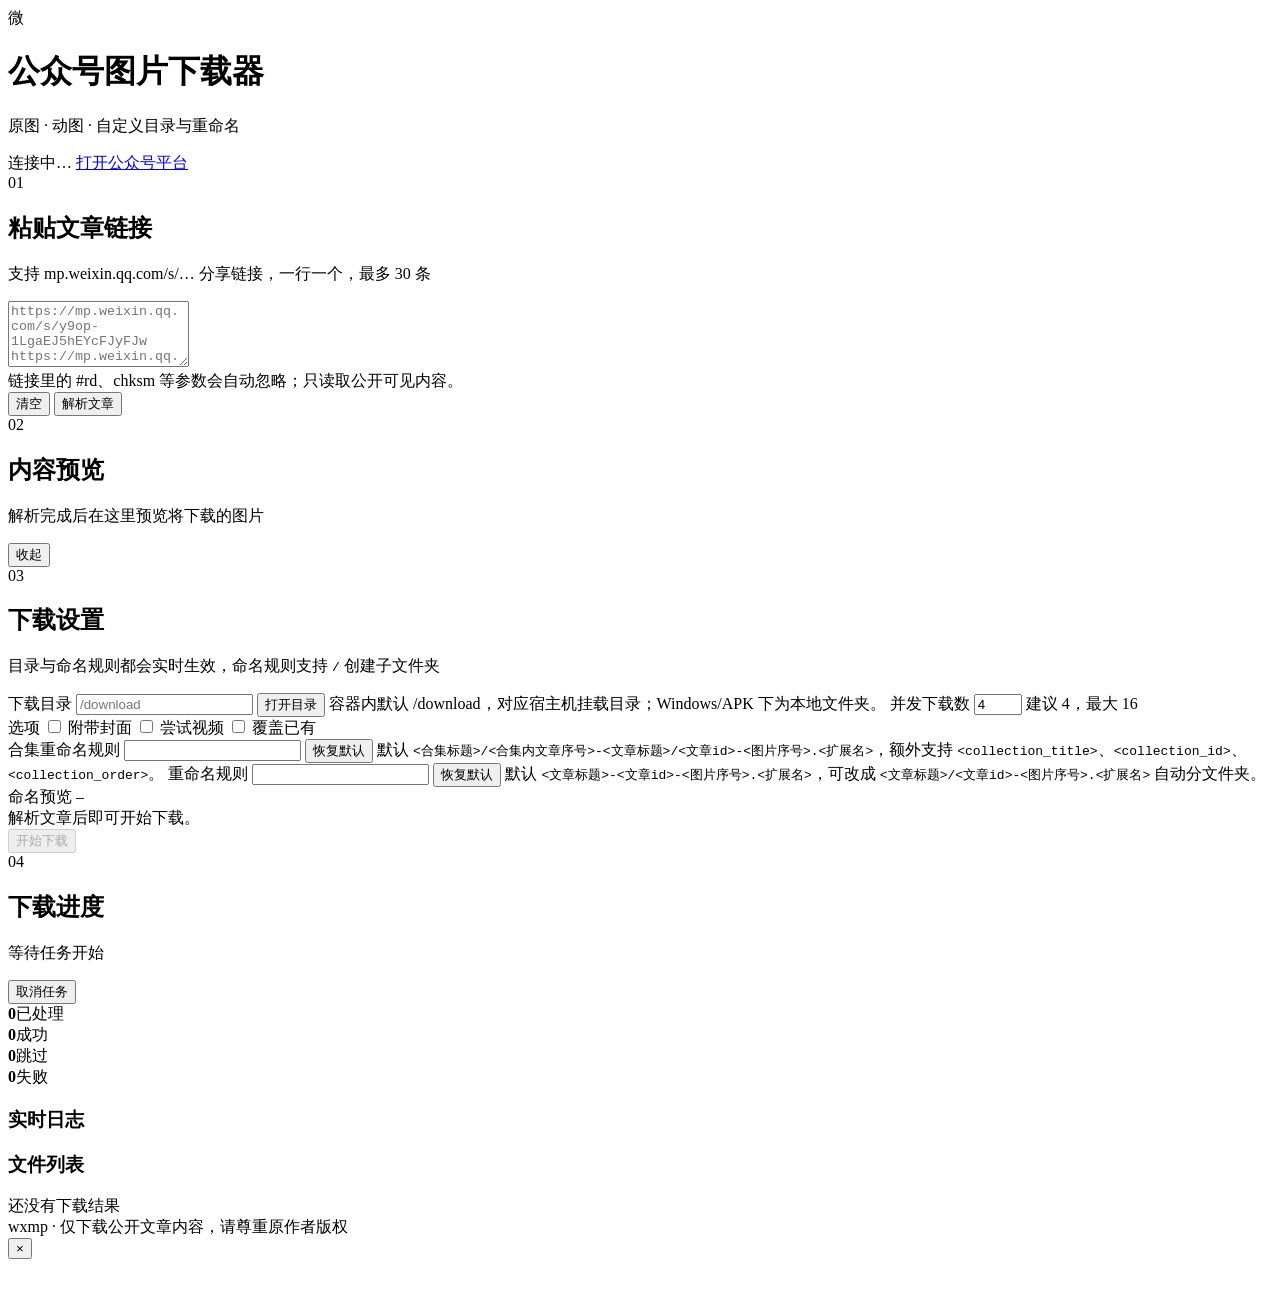
==== internal/webui/static/index.html @ d9175763 "Initial commit (force upload)" ====
<!doctype html>
<html lang="zh-CN">
<head>
<meta charset="utf-8">
<meta name="viewport" content="width=device-width, initial-scale=1">
<meta name="color-scheme" content="light">
<title>微信公众号图片下载器 · wxmp</title>
<link rel="stylesheet" href="/static/style.css">
</head>
<body>
<div class="ambient" aria-hidden="true"><i></i><i></i><i></i></div>

<header class="topbar">
  <div class="brand">
    <div class="logo" aria-hidden="true">微</div>
    <div class="brand-text">
      <h1>公众号图片下载器</h1>
      <p>原图 · 动图 · 自定义目录与重命名</p>
    </div>
  </div>
  <div class="top-actions">
    <span class="pill" id="serverState"><i class="dot"></i><span>连接中…</span></span>
    <a class="link" href="https://mp.weixin.qq.com/" target="_blank" rel="noopener noreferrer">打开公众号平台</a>
  </div>
</header>

<main class="wrap">
  <section class="card" id="cardInput">
    <div class="card-head">
      <span class="step">01</span>
      <div>
        <h2>粘贴文章链接</h2>
        <p>支持 mp.weixin.qq.com/s/… 分享链接，一行一个，最多 30 条</p>
      </div>
    </div>
    <textarea id="urls" rows="4" spellcheck="false" placeholder="https://mp.weixin.qq.com/s/y9op-1LgaEJ5hEYcFJyFJw&#10;https://mp.weixin.qq.com/s/xxxxxxxx"></textarea>
    <div class="row between wrap-row">
      <div class="hint">链接里的 #rd、chksm 等参数会自动忽略；只读取公开可见内容。</div>
      <div class="row gap">
        <button class="btn ghost" id="btnClear" type="button">清空</button>
        <button class="btn primary" id="btnParse" type="button">解析文章</button>
      </div>
    </div>
    <div class="alert hidden" id="parseError"></div>
  </section>

  <section class="card hidden" id="cardPreview">
    <div class="card-head">
      <span class="step">02</span>
      <div class="head-flex">
        <div>
          <h2>内容预览</h2>
          <p id="previewSummary">解析完成后在这里预览将下载的图片</p>
        </div>
        <button class="btn tiny ghost" id="btnCollapsePreview" type="button">收起</button>
      </div>
    </div>
    <div id="articles" class="articles"></div>
    <div id="collections" class="collections hidden"></div>
  </section>

  <section class="card" id="cardSettings">
    <div class="card-head">
      <span class="step">03</span>
      <div>
        <h2>下载设置</h2>
        <p>目录与命名规则都会实时生效，命名规则支持 <code>/</code> 创建子文件夹</p>
      </div>
    </div>

    <div class="form-grid">
      <label class="field span-2">
        <span class="label">下载目录</span>
        <span class="input-row">
          <input id="outDir" type="text" spellcheck="false" autocomplete="off" placeholder="/download">
          <button class="btn tiny ghost" id="btnOpenDir" type="button">打开目录</button>
        </span>
        <span class="sub">容器内默认 /download，对应宿主机挂载目录；Windows/APK 下为本地文件夹。</span>
      </label>

      <label class="field">
        <span class="label">并发下载数</span>
        <input id="jobs" type="number" min="1" max="16" step="1" value="4">
        <span class="sub">建议 4，最大 16</span>
      </label>

      <div class="field">
        <span class="label">选项</span>
        <span class="checks">
          <label class="check"><input type="checkbox" id="optCover"> 附带封面</label>
          <label class="check"><input type="checkbox" id="optVideo"> 尝试视频</label>
          <label class="check"><input type="checkbox" id="optForce"> 覆盖已有</label>
        </span>
      </div>

      <label class="field span-2">
        <span class="label">合集重命名规则</span>
        <span class="input-row">
          <input id="collectionTpl" type="text" spellcheck="false" autocomplete="off">
          <button class="btn tiny ghost" id="btnResetCollection" type="button">恢复默认</button>
        </span>
        <span class="sub">默认 <code>&lt;合集标题&gt;/&lt;合集内文章序号&gt;-&lt;文章标题&gt;/&lt;文章id&gt;-&lt;图片序号&gt;.&lt;扩展名&gt;</code>，额外支持 <code>&lt;collection_title&gt;</code>、<code>&lt;collection_id&gt;</code>、<code>&lt;collection_order&gt;</code>。</span>
      </label>

      <label class="field span-2">
        <span class="label">重命名规则</span>
        <span class="input-row">
          <input id="nameTpl" type="text" spellcheck="false" autocomplete="off">
          <button class="btn tiny ghost" id="btnResetName" type="button">恢复默认</button>
        </span>
        <span class="sub">默认 <code>&lt;文章标题&gt;-&lt;文章id&gt;-&lt;图片序号&gt;.&lt;扩展名&gt;</code>，可改成 <code>&lt;文章标题&gt;/&lt;文章id&gt;-&lt;图片序号&gt;.&lt;扩展名&gt;</code> 自动分文件夹。</span>
      </label>
    </div>

    <div class="tokens" id="tokens"></div>
    <div class="name-preview" id="namePreview">
      <span class="label">命名预览</span>
      <code id="nameSample">—</code>
      <span class="sub" id="nameMore"></span>
    </div>

    <div class="row between wrap-row start-actions">
      <div class="hint" id="downloadHint">解析文章后即可开始下载。</div>
      <button class="btn primary large" id="btnDownload" type="button" disabled>开始下载</button>
    </div>
    <div class="alert hidden" id="downloadError"></div>
  </section>

  <section class="card hidden" id="cardProgress">
    <div class="card-head">
      <span class="step">04</span>
      <div class="head-flex">
        <div>
          <h2>下载进度</h2>
          <p id="jobMeta">等待任务开始</p>
        </div>
        <button class="btn tiny danger hidden" id="btnCancel" type="button">取消任务</button>
      </div>
    </div>

    <div class="progress"><div class="bar" id="bar"></div></div>
    <div class="stats" id="stats">
      <div class="stat"><b id="statDone">0</b><span>已处理</span></div>
      <div class="stat"><b id="statOk">0</b><span>成功</span></div>
      <div class="stat"><b id="statSkip">0</b><span>跳过</span></div>
      <div class="stat"><b id="statFail">0</b><span>失败</span></div>
    </div>

    <div class="job-cols">
      <div class="job-col">
        <h3>实时日志</h3>
        <pre class="logs" id="logs"></pre>
      </div>
      <div class="job-col">
        <h3>文件列表</h3>
        <div class="results" id="results"><div class="empty">还没有下载结果</div></div>
      </div>
    </div>
  </section>
</main>

<footer class="foot">
  <span>wxmp · 仅下载公开文章内容，请尊重原作者版权</span>
  <span id="footVer"></span>
</footer>

<div class="lightbox hidden" id="lightbox" role="dialog" aria-modal="true" aria-label="图片预览">
  <button class="lb-close" id="lbClose" type="button" aria-label="关闭">×</button>
  <figure>
    <img id="lbImg" alt="">
    <figcaption id="lbCap"></figcaption>
  </figure>
</div>

<div class="toast" id="toast" role="status" aria-live="polite"></div>

<script src="/static/app.js" defer></script>
</body>
</html>
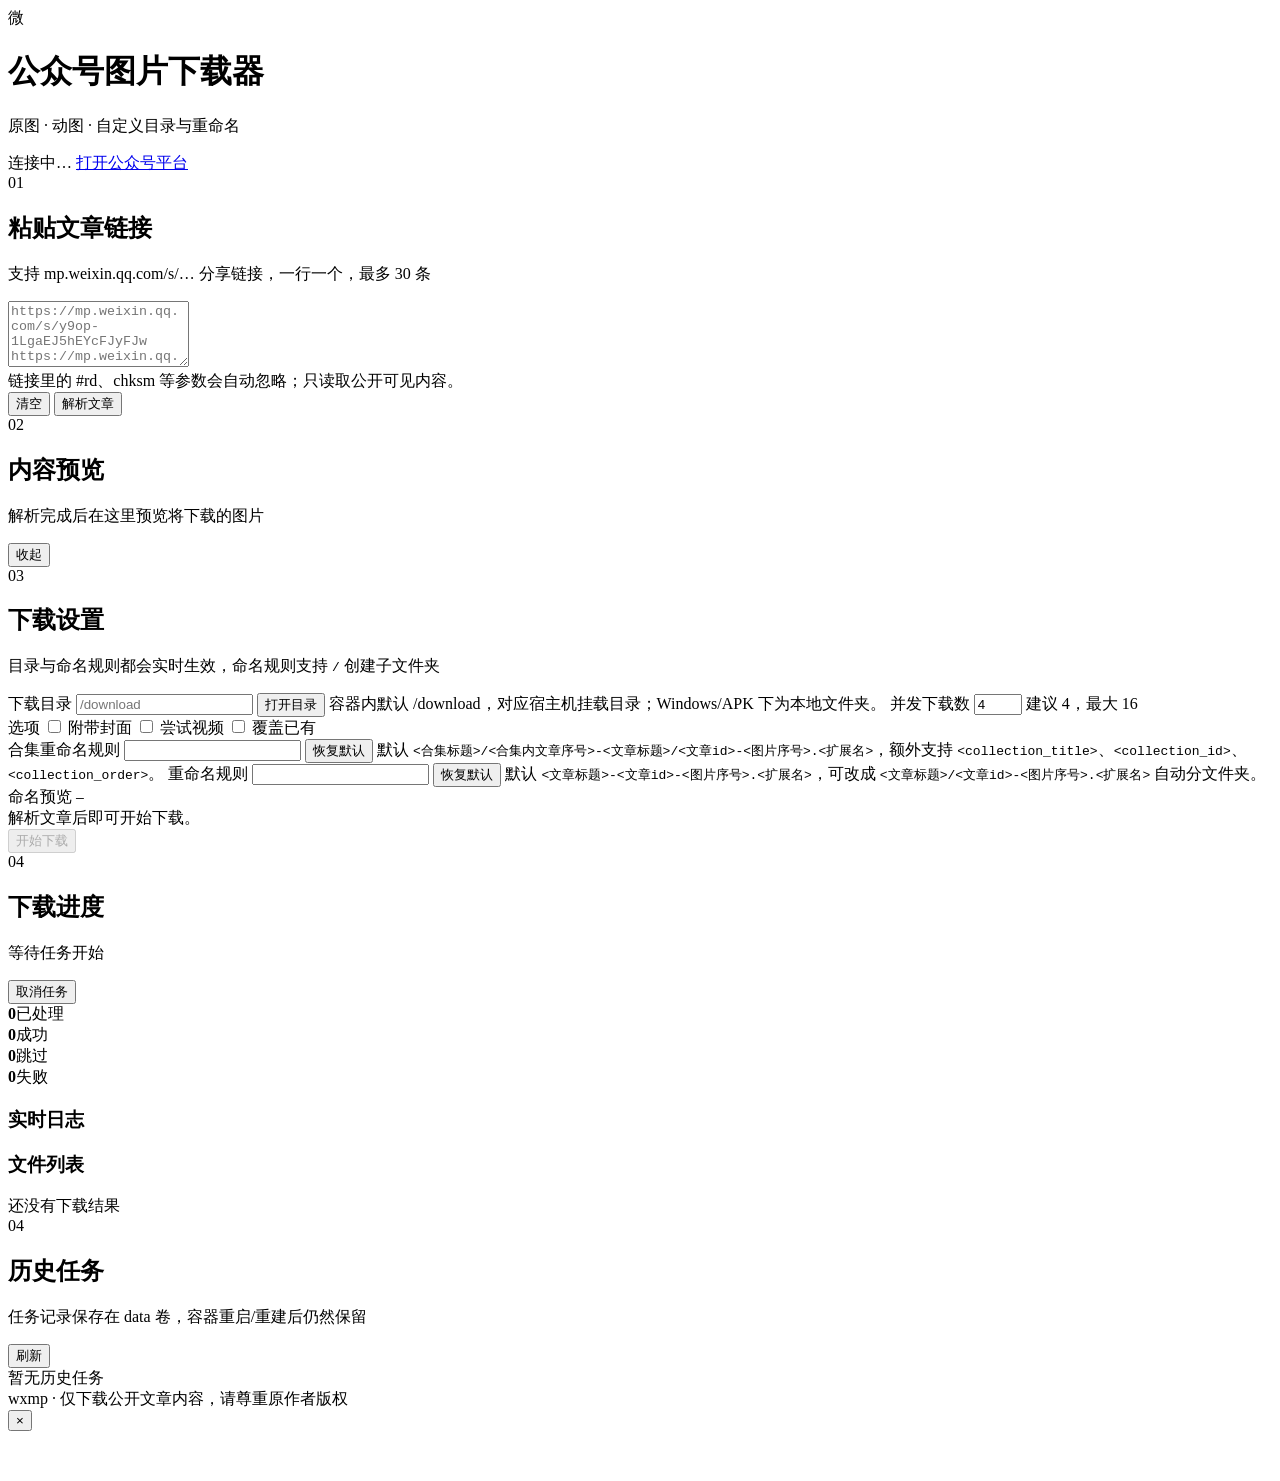
==== commit 48ab1a1c: "Sync to Gitea 2026-10-31" ====
--- a/internal/webui/static/index.html
+++ b/internal/webui/static/index.html
@@ -157,6 +157,21 @@
       </div>
     </div>
   </section>
+
+  <section class="card" id="cardHistory">
+    <div class="card-head">
+      <span class="step">04</span>
+      <div class="head-flex">
+        <div>
+          <h2>历史任务</h2>
+          <p>任务记录保存在 data 卷，容器重启/重建后仍然保留</p>
+        </div>
+        <button class="btn tiny ghost" id="btnHistoryReload" type="button">刷新</button>
+      </div>
+    </div>
+    <div class="history-list" id="historyList"><div class="empty">暂无历史任务</div></div>
+  </section>
+
 </main>
 
 <footer class="foot">
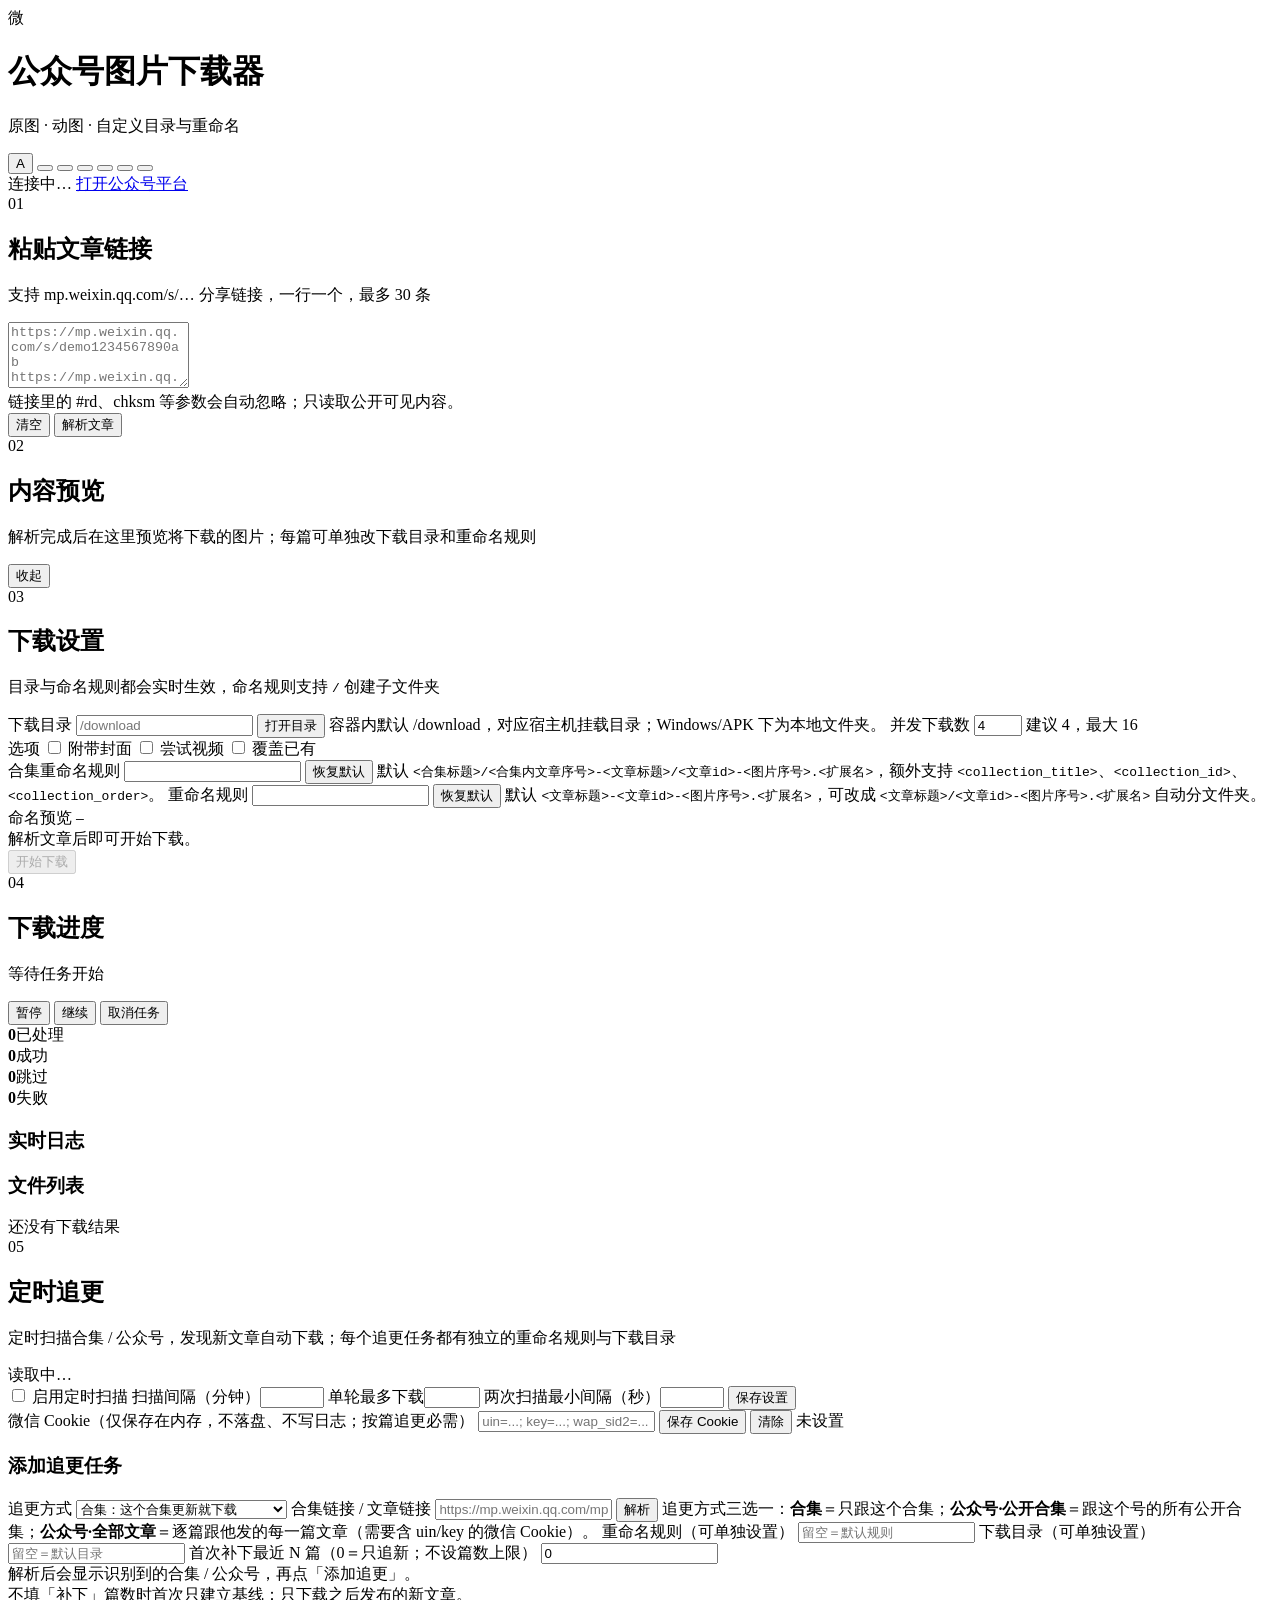
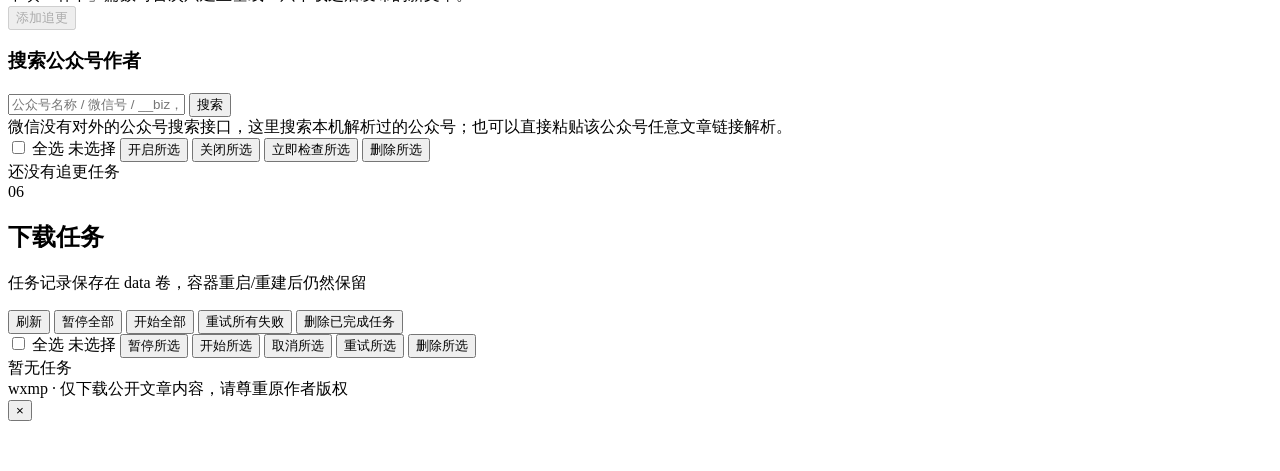
==== commit 1ed99e02: "Sync to Gitea 2026-11-11" ====
--- a/internal/webui/static/index.html
+++ b/internal/webui/static/index.html
@@ -3,11 +3,14 @@
 <head>
 <meta charset="utf-8">
 <meta name="viewport" content="width=device-width, initial-scale=1">
-<meta name="color-scheme" content="light">
+<meta name="color-scheme" content="light dark">
+<meta name="theme-color" content="#eef4f0">
 <title>微信公众号图片下载器 · wxmp</title>
 <link rel="stylesheet" href="/static/style.css">
+<script src="/static/theme.js"></script>
 </head>
 <body>
+<datalist id="dirOptions"></datalist>
 <div class="ambient" aria-hidden="true"><i></i><i></i><i></i></div>
 
 <header class="topbar">
@@ -19,6 +22,15 @@
     </div>
   </div>
   <div class="top-actions">
+    <div class="theme-switch" id="themeSwitch" role="group" aria-label="配色主题">
+      <button type="button" class="tsw" data-theme-set="auto" title="跟随系统" aria-label="跟随系统">A</button>
+      <button type="button" class="tsw" data-theme-set="sun" title="阳光模式" aria-label="阳光模式"><i style="--c1:#fbbf24;--c2:#f97316"></i></button>
+      <button type="button" class="tsw" data-theme-set="mint" title="薄荷（默认）" aria-label="薄荷主题"><i style="--c1:#34d399;--c2:#059669"></i></button>
+      <button type="button" class="tsw" data-theme-set="ocean" title="海盐" aria-label="海盐主题"><i style="--c1:#60a5fa;--c2:#1d4ed8"></i></button>
+      <button type="button" class="tsw" data-theme-set="sakura" title="樱花" aria-label="樱花主题"><i style="--c1:#f9a8d4;--c2:#db2777"></i></button>
+      <button type="button" class="tsw" data-theme-set="dark" title="深色模式" aria-label="深色模式"><i style="--c1:#26543f;--c2:#0b120f"></i></button>
+      <button type="button" class="tsw" data-theme-set="midnight" title="午夜蓝" aria-label="午夜蓝主题"><i style="--c1:#4f46e5;--c2:#0b1020"></i></button>
+    </div>
     <span class="pill" id="serverState"><i class="dot"></i><span>连接中…</span></span>
     <a class="link" href="https://mp.weixin.qq.com/" target="_blank" rel="noopener noreferrer">打开公众号平台</a>
   </div>
@@ -33,7 +45,7 @@
         <p>支持 mp.weixin.qq.com/s/… 分享链接，一行一个，最多 30 条</p>
       </div>
     </div>
-    <textarea id="urls" rows="4" spellcheck="false" placeholder="https://mp.weixin.qq.com/s/y9op-1LgaEJ5hEYcFJyFJw&#10;https://mp.weixin.qq.com/s/xxxxxxxx"></textarea>
+    <textarea id="urls" rows="4" spellcheck="false" placeholder="https://mp.weixin.qq.com/s/demo1234567890ab&#10;https://mp.weixin.qq.com/s/xxxxxxxx"></textarea>
     <div class="row between wrap-row">
       <div class="hint">链接里的 #rd、chksm 等参数会自动忽略；只读取公开可见内容。</div>
       <div class="row gap">
@@ -50,7 +62,7 @@
       <div class="head-flex">
         <div>
           <h2>内容预览</h2>
-          <p id="previewSummary">解析完成后在这里预览将下载的图片</p>
+          <p id="previewSummary">解析完成后在这里预览将下载的图片；每篇可单独改下载目录和重命名规则</p>
         </div>
         <button class="btn tiny ghost" id="btnCollapsePreview" type="button">收起</button>
       </div>
@@ -72,7 +84,7 @@
       <label class="field span-2">
         <span class="label">下载目录</span>
         <span class="input-row">
-          <input id="outDir" type="text" spellcheck="false" autocomplete="off" placeholder="/download">
+          <input id="outDir" type="text" spellcheck="false" autocomplete="off" list="dirOptions" placeholder="/download">
           <button class="btn tiny ghost" id="btnOpenDir" type="button">打开目录</button>
         </span>
         <span class="sub">容器内默认 /download，对应宿主机挂载目录；Windows/APK 下为本地文件夹。</span>
@@ -134,7 +146,11 @@
           <h2>下载进度</h2>
           <p id="jobMeta">等待任务开始</p>
         </div>
-        <button class="btn tiny danger hidden" id="btnCancel" type="button">取消任务</button>
+        <div class="row gap">
+          <button class="btn tiny ghost hidden" id="btnPause" type="button">暂停</button>
+          <button class="btn tiny ghost hidden" id="btnResume" type="button">继续</button>
+          <button class="btn tiny danger hidden" id="btnCancel" type="button">取消任务</button>
+        </div>
       </div>
     </div>
 
@@ -158,18 +174,127 @@
     </div>
   </section>
 
-  <section class="card" id="cardHistory">
-    <div class="card-head">
-      <span class="step">04</span>
+  <section class="card" id="cardSubs">
+    <div class="card-head">
+      <span class="step">05</span>
       <div class="head-flex">
         <div>
-          <h2>历史任务</h2>
-          <p>任务记录保存在 data 卷，容器重启/重建后仍然保留</p>
-        </div>
-        <button class="btn tiny ghost" id="btnHistoryReload" type="button">刷新</button>
-      </div>
-    </div>
-    <div class="history-list" id="historyList"><div class="empty">暂无历史任务</div></div>
+          <h2>定时追更</h2>
+          <p>定时扫描合集 / 公众号，发现新文章自动下载；每个追更任务都有独立的重命名规则与下载目录</p>
+        </div>
+        <span class="pill" id="subState"><i class="dot"></i><span>读取中…</span></span>
+      </div>
+    </div>
+
+    <div class="sub-config">
+      <label class="check"><input type="checkbox" id="subEnabled"> 启用定时扫描</label>
+      <label class="mini-field"><span>扫描间隔（分钟）</span><input id="subInterval" type="number" min="2" max="1440" step="1"></label>
+      <label class="mini-field"><span>单轮最多下载</span><input id="subMaxNew" type="number" min="1" max="200" step="1"></label>
+      <label class="mini-field"><span>两次扫描最小间隔（秒）</span><input id="subMinGap" type="number" min="30" max="3600" step="10"></label>
+      <button class="btn tiny" id="btnSubConfig" type="button">保存设置</button>
+      <span class="sub" id="subNextRun"></span>
+    </div>
+
+    <div class="sub-config sub-cookie">
+      <label class="mini-field cookie-field">
+        <span>微信 Cookie（仅保存在内存，不落盘、不写日志；按篇追更必需）</span>
+        <input id="wxCookie" type="password" autocomplete="off" spellcheck="false" placeholder="uin=...; key=...; wap_sid2=...">
+      </label>
+      <button class="btn tiny" id="btnSaveCookie" type="button">保存 Cookie</button>
+      <button class="btn tiny ghost" id="btnClearCookie" type="button">清除</button>
+      <span class="sub" id="cookieState">未设置</span>
+    </div>
+
+    <div class="sub-add">
+      <h3>添加追更任务</h3>
+      <div class="sub-add-grid">
+        <label class="field">
+          <span class="label">追更方式</span>
+          <select id="subKind">
+            <option value="album">合集：这个合集更新就下载</option>
+            <option value="account">公众号：它的公开合集</option>
+            <option value="author">公众号：全部文章（需 Cookie）</option>
+          </select>
+        </label>
+        <label class="field span-2">
+          <span class="label">合集链接 / 文章链接</span>
+          <span class="input-row">
+            <input id="subUrl" type="text" spellcheck="false" autocomplete="off" placeholder="https://mp.weixin.qq.com/mp/appmsgalbum?... 或任意该公众号文章链接">
+            <button class="btn tiny" id="btnSubResolve" type="button">解析</button>
+          </span>
+          <span class="sub">追更方式三选一：<b>合集</b>＝只跟这个合集；<b>公众号·公开合集</b>＝跟这个号的所有公开合集；<b>公众号·全部文章</b>＝逐篇跟他发的每一篇文章（需要含 uin/key 的微信 Cookie）。</span>
+        </label>
+        <label class="field">
+          <span class="label">重命名规则（可单独设置）</span>
+          <input id="subTemplate" type="text" spellcheck="false" autocomplete="off" placeholder="留空＝默认规则">
+        </label>
+        <label class="field">
+          <span class="label">下载目录（可单独设置）</span>
+          <input id="subDir" type="text" spellcheck="false" autocomplete="off" list="dirOptions" placeholder="留空＝默认目录">
+        </label>
+        <label class="field">
+          <span class="label">首次补下最近 N 篇（0＝只追新；不设篇数上限）</span>
+          <input id="subBackfill" type="number" min="0" step="1" value="0">
+        </label>
+      </div>
+      <div class="hint" id="subResolveInfo">解析后会显示识别到的合集 / 公众号，再点「添加追更」。</div>
+      <div class="row between wrap-row">
+        <div class="hint">不填「补下」篇数时首次只建立基线：只下载之后发布的新文章。</div>
+        <button class="btn primary" id="btnSubAdd" type="button" disabled>添加追更</button>
+      </div>
+    </div>
+
+    <div class="sub-search">
+      <h3>搜索公众号作者</h3>
+      <div class="row gap wrap-row">
+        <input id="subQuery" type="text" spellcheck="false" autocomplete="off" placeholder="公众号名称 / 微信号 / __biz，或直接粘贴文章链接">
+        <button class="btn tiny" id="btnSubSearch" type="button">搜索</button>
+      </div>
+      <div class="sub-results" id="subResults"><div class="empty">微信没有对外的公众号搜索接口，这里搜索本机解析过的公众号；也可以直接粘贴该公众号任意文章链接解析。</div></div>
+    </div>
+
+    <div class="sub-toolbar">
+      <label class="check"><input type="checkbox" id="subSelectAll"> 全选</label>
+      <span class="sub" id="subSelInfo">未选择</span>
+      <span class="row gap wrap-row">
+        <button class="btn tiny ghost" id="btnSubEnable" type="button">开启所选</button>
+        <button class="btn tiny ghost" id="btnSubDisable" type="button">关闭所选</button>
+        <button class="btn tiny ghost" id="btnSubCheck" type="button">立即检查所选</button>
+        <button class="btn tiny danger" id="btnSubDelete" type="button">删除所选</button>
+      </span>
+    </div>
+    <div class="sub-list" id="subList"><div class="empty">还没有追更任务</div></div>
+  </section>
+
+  <section class="card" id="cardTasks">
+    <div class="card-head">
+      <span class="step">06</span>
+      <div class="head-flex">
+        <div>
+          <h2>下载任务</h2>
+          <p id="queueMeta">任务记录保存在 data 卷，容器重启/重建后仍然保留</p>
+        </div>
+        <div class="row gap wrap-row">
+          <button class="btn tiny ghost" id="btnTasksReload" type="button">刷新</button>
+          <button class="btn tiny ghost" id="btnPauseAll" type="button">暂停全部</button>
+          <button class="btn tiny ghost" id="btnResumeAll" type="button">开始全部</button>
+          <button class="btn tiny ghost" id="btnRetryFailed" type="button">重试所有失败</button>
+          <button class="btn tiny danger" id="btnClearDone" type="button">删除已完成任务</button>
+        </div>
+      </div>
+    </div>
+    <div class="task-bar">
+      <label class="check"><input type="checkbox" id="taskSelectAll"> 全选</label>
+      <span class="sub" id="taskSelInfo">未选择</span>
+      <span class="row gap wrap-row">
+        <button class="btn tiny ghost" id="btnTaskPause" type="button">暂停所选</button>
+        <button class="btn tiny ghost" id="btnTaskResume" type="button">开始所选</button>
+        <button class="btn tiny ghost" id="btnTaskCancel" type="button">取消所选</button>
+        <button class="btn tiny ghost" id="btnTaskRetry" type="button">重试所选</button>
+        <button class="btn tiny danger" id="btnTaskDelete" type="button">删除所选</button>
+      </span>
+    </div>
+    <div class="history-list" id="historyList"><div class="empty">暂无任务</div></div>
   </section>
 
 </main>
